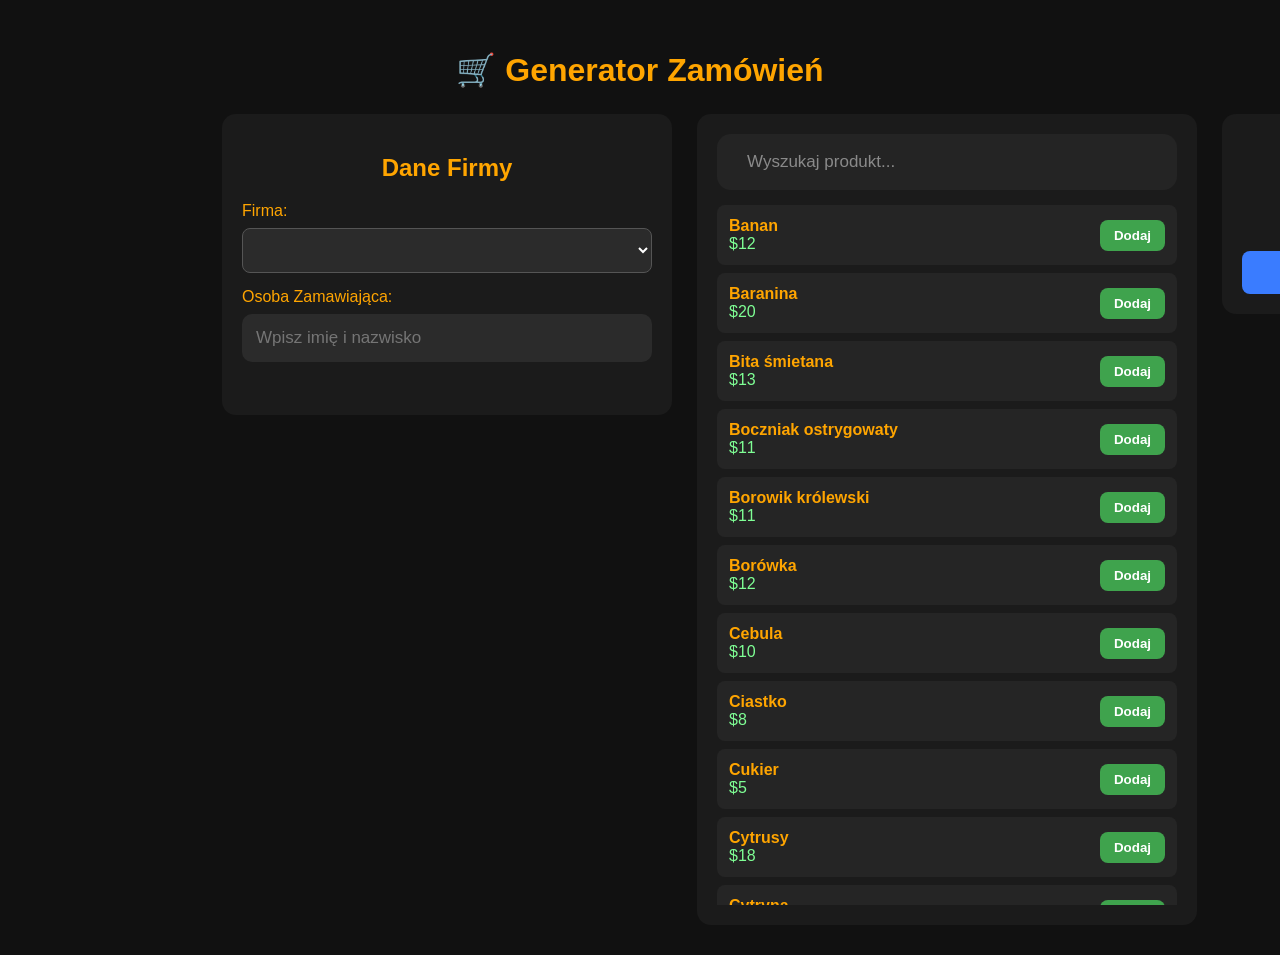
==== zamowienia.html @ 2eac8024 "Add files via upload" ====
<!DOCTYPE html>
<html lang="pl">
<head>
<meta charset="UTF-8">
<meta name="viewport" content="width=device-width, initial-scale=1.0">

<title>Generator Zamówień</title>

<style>
*{
    box-sizing:border-box;
    font-family:Segoe UI,Tahoma,sans-serif;
}

body{
    margin:0;
    background:#111;
    color:orange;
}

.container{
    width:95%;
    max-width:70%;
    margin:auto;
    padding:30px;
}

h1{
    text-align:center;
    margin-bottom:25px;
}

.wrapper{
    display:grid;
    grid-template-columns:minmax(450px, auto) minmax(500px, 1fr) minmax(450px, auto);
    gap:25px;
    align-items:start;
}

.info{
    background:#1b1b1b;
    border-radius:14px;
    padding:20px;
    position:sticky;
    top:20px;
}


.left,.right,.middle{
    background:#1b1b1b;
    border-radius:14px;
    padding:20px;
}

.right{
    position:sticky;
    top:20px;
}

input[type=text]{
    width:100%;
    padding:14px;
    background:#2b2b2b;
    border:none;
    color:white;
    border-radius:10px;
    font-size:17px;
}

#results{
    margin-top:15px;
    max-height:700px;
    overflow:auto;
}

.product{
    display:flex;
    justify-content:space-between;
    align-items:center;
    padding:12px;
    margin-bottom:8px;
    border-radius:8px;
    background:#252525;
}

.product:hover{
    background:#313131;
}

.product button{
    background:#3fa34d;
    border:none;
    color:white;
    padding:8px 14px;
    border-radius:8px;
    cursor:pointer;
    font-weight:bold;
}

.product button:hover{
    background:#4bc75b;
}

.cartItem{
    display:grid;
    grid-template-columns:1fr auto auto;
    gap:10px;
    align-items:center;
    background:#252525;
    margin-bottom:10px;
    padding:10px;
    border-radius:8px;
}

.qty{
    display:flex;
    align-items:center;
}

.qty button{
    width:30px;
    height:30px;
    border:none;
    background:#444;
    color:white;
    cursor:pointer;
    border-radius:5px;
    font-size:18px;
}

.qty input{
    width:50px;
    text-align:center;
    margin:0 5px;
    background:#111;
    color:white;
    border:1px solid #555;
    border-radius:5px;
    height:30px;
}

.remove{
    background:#d43b3b;
    border:none;
    color:white;
    padding:8px;
    border-radius:7px;
    cursor:pointer;
}

.remove:hover{
    background:#ff5555;
}

.price{
    color:#7fff95;
    font-weight:bold;
    margin-top:4px;
}

.total{
    margin-top:20px;
    font-size:25px;
    text-align:right;
    color:#7fff95;
}

.actions{
    display:flex;
    gap:10px;
    margin-top:20px;
}

.actions button{
    flex:1;
    padding:12px;
    border:none;
    border-radius:8px;
    cursor:pointer;
    font-size:16px;
    font-weight:bold;
}

.copy{
    background:#3a7cff;
    color:white;
}

.clear{
    background:#555;
    color:white;
}

.searchBox{
    display:flex;
    align-items:center;
    background:#242424;
    border-radius:14px;
    padding:0 16px;
    border:2px solid transparent;
    transition:.25s;
}

.searchBox:focus-within{
    border-color:#43b581;
    box-shadow:0 0 0 4px rgba(67,181,129,.18);
}

.searchIcon{
    font-size:20px;
    color:#9b9b9b;
    margin-right:12px;
}

.searchBox input{
    flex:1;
    border:none;
    background:transparent;
    color:white;
    padding:16px 0;
    font-size:17px;
    outline:none;
}

.searchBox input::placeholder{
    color:#8a8a8a;
}

.companySelect{
    width:100%;
    padding:12px;
    background:#2b2b2b;
    color:white;
    border:1px solid #555;
    border-radius:8px;
    font-size:16px;
    margin-bottom:15px;
}

</style>
</head>
<body>

<div class="container">

<h1>🛒 Generator Zamówień</h1>

<div class="wrapper">

<div class="left">

<h2 style="text-align:center">Dane Firmy</h2>

<label for="company" style="display:block;margin-bottom:8px;">
    Firma:
</label>

<select id="company" class="companySelect">
    <option value=""></option>
    <option>The Town</option>
    <option>Yellow Jack</option>
    <option>The Paddock</option>
    <option>Jose Café</option>
	<option>77 Club</option>
</select>

<label for="employee" style="display:block;margin-bottom:8px;">
    Osoba Zamawiająca:
</label>

<input
    type="text"
    id="employee"
    class="companySelect"
    placeholder="Wpisz imię i nazwisko">

<br><br>

</div>




<div class="middle">

<div class="searchBox">
    <span class="searchIcon"></span>
    <input id="search" type="text" placeholder="Wyszukaj produkt...">
</div>

<div id="results"></div>

</div>

<div class="right">

<h2 style="text-align:center">Zamówienie</h2>

<div id="cart"></div>

<div class="total">
Razem: $<span id="sum">0</span>
</div>

<div class="actions">
<button class="copy" onclick="copyOrder()">📋 Kopiuj</button>
<button class="clear" onclick="clearCart()">🗑 Wyczyść</button>
</div>

</div>


</div>

</div>

<script>

const products=[

["Sos Barbeque",8],["Sos Serowy",8],["Sos Chilli",8],["Sos Sojowy",8],["Sos Ketchup",8],["Sos Majonez",8],["Musztarda",8],["Sos Salsa",8],["Sos Teriyaki",8],["Sos Pomidorowy",8],["Sos Tzatziki",8],["Sos Śmietankowy",8],

["E-cola",6],["Woda gazowana",6],["Woda niegazowana",6],["Energetyk junk",6],["Orange-O-Tang",6],["Puszka sprunk",6],["Tonic",6],["Paczka ziaren kawy",15],["Kostki lodu",6],

["Dżem jabłkowy",6],["Dżem winogronowy",6],

["Zioła",11],["Przyprawy",6],["Tabasco",7],

["Ciastko",8],["Sos Owocowy",8],["Sos Czekoladowy",8],["Syrop owocowy",6],["Miód",8],["Cukier",5],

["Pieczywo",8],["Mąka",6],["Panierka",6],["Tortilla",7],["Makaron",5],

["Rak amerykański",15],["Małża",9],["Owoce morza",11],["Krewetka",10],

["Nori do sushi",5],["Ryż",5],

["Banan",12],["Borówka",12],["Cytryna",12],["Dziki agrest",12],["Jabłko",12],["Jagoda amerykańska",12],["Jeżyna",12],["Kiść winogron",12],["Limonka",12],["Malina",12],["Pomarańcze",12],["Poziomka",12],["Cytrusy",18],["Owoce",18],

["Baranina",20],["Mięso z indyka",20],["Wołowina",26],["Kiełbasa",20],["Wieprzowina",26],["Mięso z kaczki",20],["Mięso z kurczaka",20],["Żeberka",26],["Karp",38],["Makrela pacyficzna",18],["Pstrąg potokowy",18],["Sardynka pacyficzna",18],["Śledź pacyficzny",18],["Łosoś królewski",32],["Sum pospolity",32],

["Cebula",10],["Papryka",10],["Ziemniaki",11],["Bita śmietana",13],["Jogurt",13],["Mleko",11],["Masło",12],["Śmietana",10],["Boczniak ostrygowaty",11],["Borowik królewski",11],["Kurka złocista",11],["Maślak",11],["Opieńka miodowa",11],["Rydz amerykański",11],["Smardz leśny",11],["Jajko",10],["Warzywa",15],["Mięta",10],

["Paczka liści herbaty",15],

["Olej",7],["Orzeszki ziemne",7],["Zupa",8]

];

const cart={};

const results=document.getElementById("results");
const cartDiv=document.getElementById("cart");

function renderProducts(filter=""){

results.innerHTML="";

products
.filter(p=>p[0].toLowerCase().includes(filter.toLowerCase()))
.sort((a,b)=>a[0].localeCompare(b[0]))
.forEach(p=>{

results.innerHTML+=`
<div class="product">
<div>
<b>${p[0]}</b><br>
<span style="color:#7fff95">$${p[1]}</span>
</div>
<button onclick="addProduct('${p[0]}',${p[1]})">Dodaj</button>
</div>
`;

});

}

function addProduct(name,price){

if(cart[name]){

cart[name].qty++;

}else{

cart[name]={price,qty:1};

}

renderCart();

}

function renderCart(){

cartDiv.innerHTML="";

let total=0;

for(let name in cart){

let item=cart[name];

let value=item.price*item.qty;

total+=value;

cartDiv.innerHTML+=`

<div class="cartItem">

<div>
<b>${name}</b>
<div class="price">$${value}</div>
</div>

<div class="qty">
<button onclick="changeQty('${name}',-1)">-</button>
<input value="${item.qty}" onchange="setQty('${name}',this.value)">
<button onclick="changeQty('${name}',1)">+</button>
</div>

<button class="remove" onclick="removeItem('${name}')">🗑</button>

</div>

`;

}

document.getElementById("sum").innerText=total;

}

function changeQty(name,d){

cart[name].qty+=d;

if(cart[name].qty<=0)
delete cart[name];

renderCart();

}

function setQty(name,val){

val=parseInt(val);

if(isNaN(val)||val<=0){

delete cart[name];

}else{

cart[name].qty=val;

}

renderCart();

}

function removeItem(name){

delete cart[name];

renderCart();

}

function clearCart(){

for(let k in cart)
delete cart[k];

renderCart();

}

function copyOrder(){

    const company = document.getElementById("company").value;
    const employee = document.getElementById("employee").value.trim();

    if(company === ""){
        alert("Wybierz firm?!");
        return;
    }

    if(employee === ""){
        alert("Podaj osob? generuj?c? zam��wienie!");
        return;
    }


    let txt = "```\n";

	txt += `Firma: ${company}\n`;
	txt += `Osoba: ${employee}\n`;
	txt += `Typ produktu\n`;

	for(let name in cart){
		txt += `${name} ${cart[name].qty}\n`;
	}

	txt += "```";


    navigator.clipboard.writeText(txt);

    alert("Skopiowano list? produkt��w!");
}

document.getElementById("search").addEventListener("input",e=>renderProducts(e.target.value));

renderProducts();

</script>

</body>
</html>
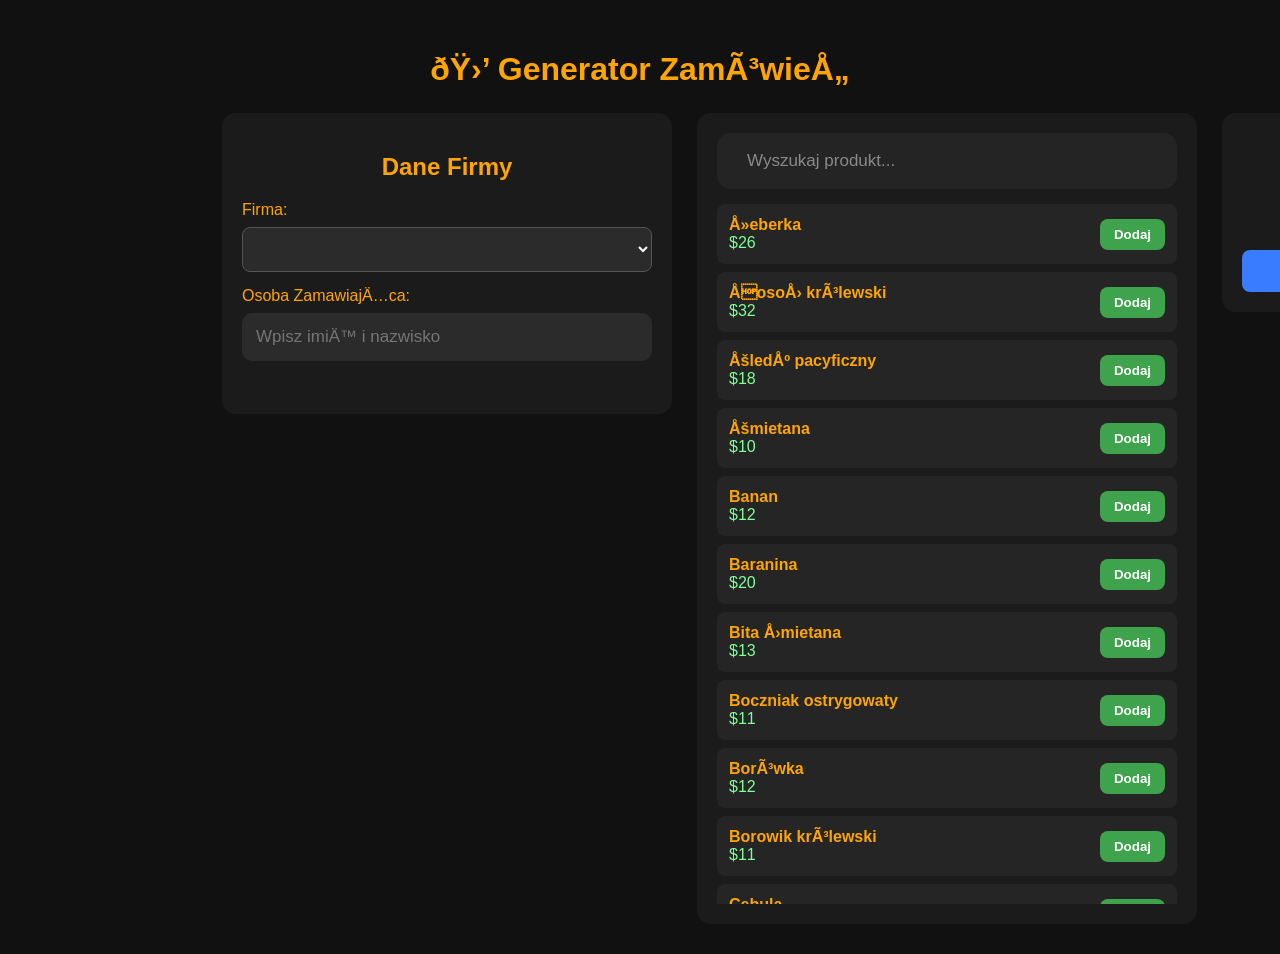
==== commit 924b46e9: "Fix HTML encoding issues in zamowienia.html" ====
--- a/zamowienia.html
+++ b/zamowienia.html
@@ -4,7 +4,7 @@
 <meta charset="UTF-8">
 <meta name="viewport" content="width=device-width, initial-scale=1.0">
 
-<title>Generator Zamówień</title>
+<title>Generator ZamÃ³wieÅ„</title>
 
 <style>
 *{
@@ -243,7 +243,7 @@
 
 <div class="container">
 
-<h1>🛒 Generator Zamówień</h1>
+<h1>ðŸ›’ Generator ZamÃ³wieÅ„</h1>
 
 <div class="wrapper">
 
@@ -260,19 +260,21 @@
     <option>The Town</option>
     <option>Yellow Jack</option>
     <option>The Paddock</option>
-    <option>Jose Café</option>
+    <option>Jose CafÃ©</option>
 	<option>77 Club</option>
+	<option>Bahama Mamas</option>
+	<option>Kebab King</option>
 </select>
 
 <label for="employee" style="display:block;margin-bottom:8px;">
-    Osoba Zamawiająca:
+    Osoba ZamawiajÄ…ca:
 </label>
 
 <input
     type="text"
     id="employee"
     class="companySelect"
-    placeholder="Wpisz imię i nazwisko">
+    placeholder="Wpisz imiÄ™ i nazwisko">
 
 <br><br>
 
@@ -294,7 +296,7 @@
 
 <div class="right">
 
-<h2 style="text-align:center">Zamówienie</h2>
+<h2 style="text-align:center">ZamÃ³wienie</h2>
 
 <div id="cart"></div>
 
@@ -303,8 +305,8 @@
 </div>
 
 <div class="actions">
-<button class="copy" onclick="copyOrder()">📋 Kopiuj</button>
-<button class="clear" onclick="clearCart()">🗑 Wyczyść</button>
+<button class="copy" onclick="copyOrder()">ðŸ“‹ Kopiuj</button>
+<button class="clear" onclick="clearCart()">ðŸ—‘ WyczyÅ›Ä‡</button>
 </div>
 
 </div>
@@ -318,29 +320,29 @@
 
 const products=[
 
-["Sos Barbeque",8],["Sos Serowy",8],["Sos Chilli",8],["Sos Sojowy",8],["Sos Ketchup",8],["Sos Majonez",8],["Musztarda",8],["Sos Salsa",8],["Sos Teriyaki",8],["Sos Pomidorowy",8],["Sos Tzatziki",8],["Sos Śmietankowy",8],
+["Sos Barbeque",8],["Sos Serowy",8],["Sos Chilli",8],["Sos Sojowy",8],["Sos Ketchup",8],["Sos Majonez",8],["Musztarda",8],["Sos Salsa",8],["Sos Teriyaki",8],["Sos Pomidorowy",8],["Sos Tzatziki",8],["Sos Åšmietankowy",8],
 
 ["E-cola",6],["Woda gazowana",6],["Woda niegazowana",6],["Energetyk junk",6],["Orange-O-Tang",6],["Puszka sprunk",6],["Tonic",6],["Paczka ziaren kawy",15],["Kostki lodu",6],
 
-["Dżem jabłkowy",6],["Dżem winogronowy",6],
-
-["Zioła",11],["Przyprawy",6],["Tabasco",7],
-
-["Ciastko",8],["Sos Owocowy",8],["Sos Czekoladowy",8],["Syrop owocowy",6],["Miód",8],["Cukier",5],
-
-["Pieczywo",8],["Mąka",6],["Panierka",6],["Tortilla",7],["Makaron",5],
-
-["Rak amerykański",15],["Małża",9],["Owoce morza",11],["Krewetka",10],
-
-["Nori do sushi",5],["Ryż",5],
-
-["Banan",12],["Borówka",12],["Cytryna",12],["Dziki agrest",12],["Jabłko",12],["Jagoda amerykańska",12],["Jeżyna",12],["Kiść winogron",12],["Limonka",12],["Malina",12],["Pomarańcze",12],["Poziomka",12],["Cytrusy",18],["Owoce",18],
-
-["Baranina",20],["Mięso z indyka",20],["Wołowina",26],["Kiełbasa",20],["Wieprzowina",26],["Mięso z kaczki",20],["Mięso z kurczaka",20],["Żeberka",26],["Karp",38],["Makrela pacyficzna",18],["Pstrąg potokowy",18],["Sardynka pacyficzna",18],["Śledź pacyficzny",18],["Łosoś królewski",32],["Sum pospolity",32],
-
-["Cebula",10],["Papryka",10],["Ziemniaki",11],["Bita śmietana",13],["Jogurt",13],["Mleko",11],["Masło",12],["Śmietana",10],["Boczniak ostrygowaty",11],["Borowik królewski",11],["Kurka złocista",11],["Maślak",11],["Opieńka miodowa",11],["Rydz amerykański",11],["Smardz leśny",11],["Jajko",10],["Warzywa",15],["Mięta",10],
-
-["Paczka liści herbaty",15],
+["DÅ¼em jabÅ‚kowy",6],["DÅ¼em winogronowy",6],
+
+["ZioÅ‚a",11],["Przyprawy",6],["Tabasco",7],
+
+["Ciastko",8],["Sos Owocowy",8],["Sos Czekoladowy",8],["Syrop owocowy",6],["MiÃ³d",8],["Cukier",5],
+
+["Pieczywo",8],["MÄ…ka",6],["Panierka",6],["Tortilla",7],["Makaron",5],
+
+["Rak amerykaÅ„ski",15],["MaÅ‚Å¼a",9],["Owoce morza",11],["Krewetka",10],
+
+["Nori do sushi",5],["RyÅ¼",5],
+
+["Banan",12],["BorÃ³wka",12],["Cytryna",12],["Dziki agrest",12],["JabÅ‚ko",12],["Jagoda amerykaÅ„ska",12],["JeÅ¼yna",12],["KiÅ›Ä‡ winogron",12],["Limonka",12],["Malina",12],["PomaraÅ„cze",12],["Poziomka",12],["Cytrusy",18],["Owoce",18],
+
+["Baranina",20],["MiÄ™so z indyka",20],["WoÅ‚owina",26],["KieÅ‚basa",20],["Wieprzowina",26],["MiÄ™so z kaczki",20],["MiÄ™so z kurczaka",20],["Å»eberka",26],["Karp",38],["Makrela pacyficzna",18],["PstrÄ…g potokowy",18],["Sardynka pacyficzna",18],["ÅšledÅº pacyficzny",18],["ÅosoÅ› krÃ³lewski",32],["Sum pospolity",32],
+
+["Cebula",10],["Papryka",10],["Ziemniaki",11],["Bita Å›mietana",13],["Jogurt",13],["Mleko",11],["MasÅ‚o",12],["Åšmietana",10],["Boczniak ostrygowaty",11],["Borowik krÃ³lewski",11],["Kurka zÅ‚ocista",11],["MaÅ›lak",11],["OpieÅ„ka miodowa",11],["Rydz amerykaÅ„ski",11],["Smardz leÅ›ny",11],["Jajko",10],["Warzywa",15],["MiÄ™ta",10],
+
+["Paczka liÅ›ci herbaty",15],
 
 ["Olej",7],["Orzeszki ziemne",7],["Zupa",8]
 
@@ -419,7 +421,7 @@
 <button onclick="changeQty('${name}',1)">+</button>
 </div>
 
-<button class="remove" onclick="removeItem('${name}')">🗑</button>
+<button class="remove" onclick="removeItem('${name}')">ðŸ—‘</button>
 
 </div>
 
@@ -488,7 +490,7 @@
     }
 
     if(employee === ""){
-        alert("Podaj osob? generuj?c? zam��wienie!");
+        alert("Podaj osob? generuj?c? zam¨®wienie!");
         return;
     }
 
@@ -508,7 +510,7 @@
 
     navigator.clipboard.writeText(txt);
 
-    alert("Skopiowano list? produkt��w!");
+    alert("Skopiowano list? produkt¨®w!");
 }
 
 document.getElementById("search").addEventListener("input",e=>renderProducts(e.target.value));
@@ -518,4 +520,4 @@
 </script>
 
 </body>
-</html>+</html>
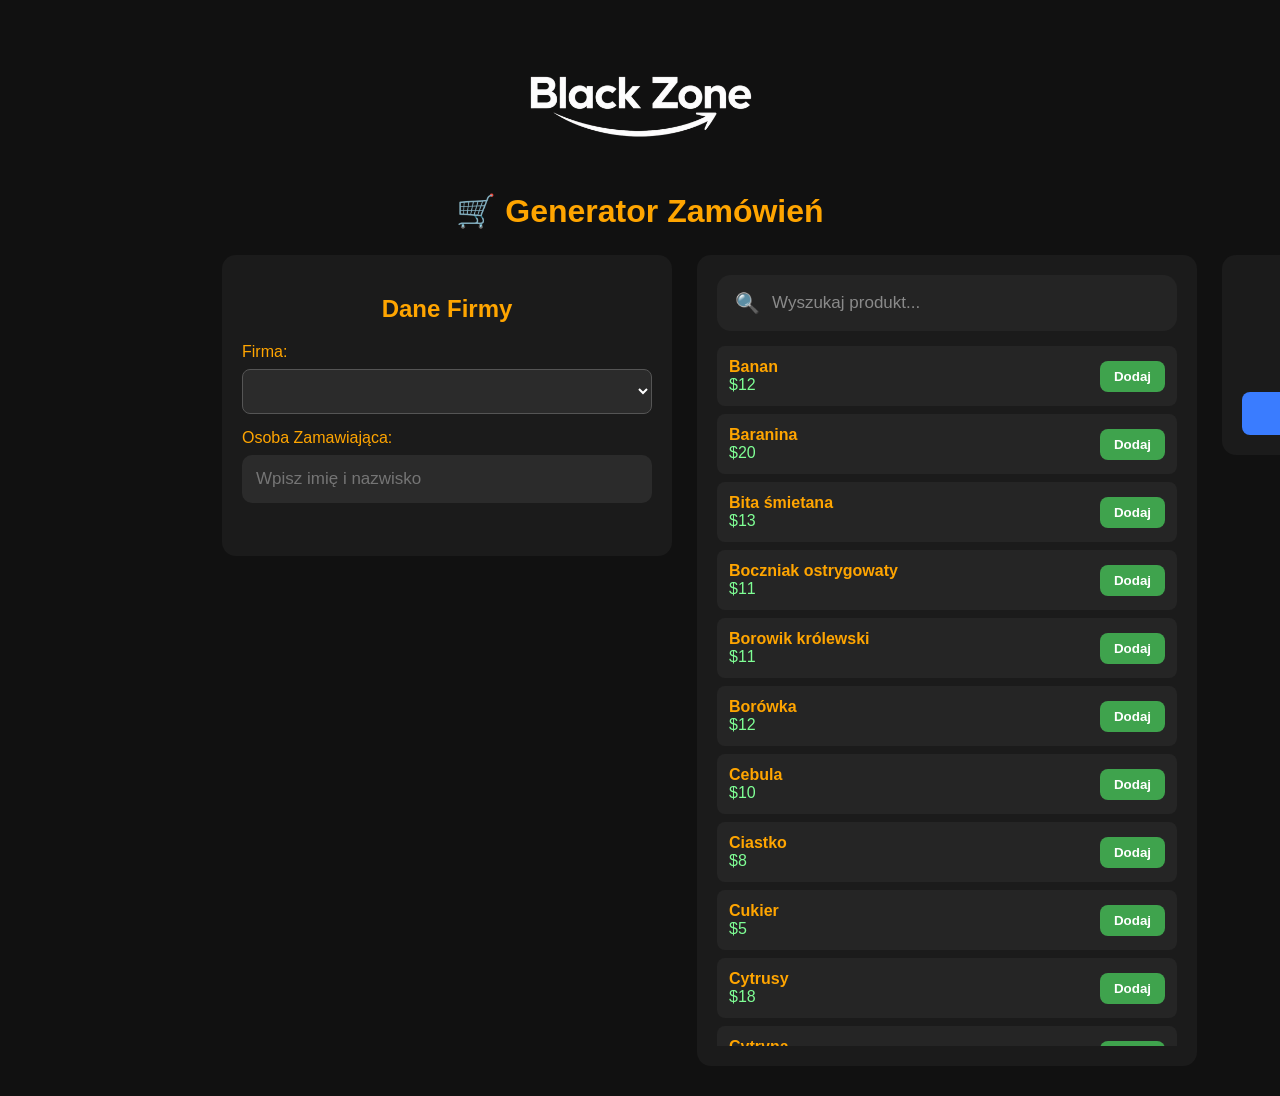
==== commit 8cd6bfac: "Kopia index.html" ====
--- a/zamowienia.html
+++ b/zamowienia.html
@@ -4,7 +4,7 @@
 <meta charset="UTF-8">
 <meta name="viewport" content="width=device-width, initial-scale=1.0">
 
-<title>Generator ZamÃ³wieÅ„</title>
+<title>Generator Zamówień</title>
 
 <style>
 *{
@@ -18,6 +18,13 @@
     color:orange;
 }
 
+.logo{
+    display:block;
+    margin:0 auto 20px auto;
+    max-width:250px;
+    height:auto;
+}
+	
 .container{
     width:95%;
     max-width:70%;
@@ -44,7 +51,6 @@
     position:sticky;
     top:20px;
 }
-
 
 .left,.right,.middle{
     background:#1b1b1b;
@@ -243,7 +249,9 @@
 
 <div class="container">
 
-<h1>ðŸ›’ Generator ZamÃ³wieÅ„</h1>
+<img src="logo_firmy.png" class="logo" alt="Logo firmy">
+
+<h1>🛒 Generator Zamówień</h1>
 
 <div class="wrapper">
 
@@ -257,36 +265,67 @@
 
 <select id="company" class="companySelect">
     <option value=""></option>
-    <option>The Town</option>
-    <option>Yellow Jack</option>
-    <option>The Paddock</option>
-    <option>Jose CafÃ©</option>
-	<option>77 Club</option>
-	<option>Bahama Mamas</option>
-	<option>Kebab King</option>
+    <option value="The Town">The Town</option>
+    <option value="Yellow Jack">Yellow Jack</option>
+    <option value="The Paddock">The Paddock</option>
+    <option value="Jose Café">Jose Café</option>
+    <option value="77 Club">77 Club</option>
+	<option value="Bahama Mamas">Bahama Mamas</option>
+	<option value="Kebab King">Kebab King</option>
 </select>
 
+
+	
 <label for="employee" style="display:block;margin-bottom:8px;">
-    Osoba ZamawiajÄ…ca:
+    Osoba Zamawiająca:
 </label>
 
 <input
     type="text"
     id="employee"
     class="companySelect"
-    placeholder="Wpisz imiÄ™ i nazwisko">
+    placeholder="Wpisz imię i nazwisko">
 
 <br><br>
 
-</div>
-
-
-
+<script>
+	const company = document.getElementById("company");
+	const employee = document.getElementById("employee");
+	
+	// Wczytaj zapisaną firmę
+	const savedCompany = localStorage.getItem("company");
+	if (savedCompany) {
+	    company.value = savedCompany;
+	}
+	
+	// Wczytaj zapisaną osobę
+	const savedEmployee = localStorage.getItem("employee");
+	if (savedEmployee) {
+	    employee.value = savedEmployee;
+	}
+	
+	// Zapisuj po zmianie firmy
+	company.addEventListener("change", () => {
+	    localStorage.setItem("company", company.value);
+	});
+	
+	// Zapisuj podczas wpisywania osoby
+	employee.addEventListener("input", () => {
+	    localStorage.setItem("employee", employee.value);
+	});
+
+	// Zapisuj po zmianie
+	company.addEventListener("change", () => {
+	    localStorage.setItem("company", company.value);
+	});
+</script>
+
+</div>
 
 <div class="middle">
 
 <div class="searchBox">
-    <span class="searchIcon"></span>
+    <span class="searchIcon">🔍</span>
     <input id="search" type="text" placeholder="Wyszukaj produkt...">
 </div>
 
@@ -296,7 +335,7 @@
 
 <div class="right">
 
-<h2 style="text-align:center">ZamÃ³wienie</h2>
+<h2 style="text-align:center">Zamówienie</h2>
 
 <div id="cart"></div>
 
@@ -305,12 +344,11 @@
 </div>
 
 <div class="actions">
-<button class="copy" onclick="copyOrder()">ðŸ“‹ Kopiuj</button>
-<button class="clear" onclick="clearCart()">ðŸ—‘ WyczyÅ›Ä‡</button>
-</div>
-
-</div>
-
+<button class="copy" onclick="copyOrder()">📋 Kopiuj</button>
+<button class="clear" onclick="clearCart()">🗑️ Wyczyść</button>
+</div>
+
+</div>
 
 </div>
 
@@ -318,33 +356,115 @@
 
 <script>
 
-const products=[
-
-["Sos Barbeque",8],["Sos Serowy",8],["Sos Chilli",8],["Sos Sojowy",8],["Sos Ketchup",8],["Sos Majonez",8],["Musztarda",8],["Sos Salsa",8],["Sos Teriyaki",8],["Sos Pomidorowy",8],["Sos Tzatziki",8],["Sos Åšmietankowy",8],
-
-["E-cola",6],["Woda gazowana",6],["Woda niegazowana",6],["Energetyk junk",6],["Orange-O-Tang",6],["Puszka sprunk",6],["Tonic",6],["Paczka ziaren kawy",15],["Kostki lodu",6],
-
-["DÅ¼em jabÅ‚kowy",6],["DÅ¼em winogronowy",6],
-
-["ZioÅ‚a",11],["Przyprawy",6],["Tabasco",7],
-
-["Ciastko",8],["Sos Owocowy",8],["Sos Czekoladowy",8],["Syrop owocowy",6],["MiÃ³d",8],["Cukier",5],
-
-["Pieczywo",8],["MÄ…ka",6],["Panierka",6],["Tortilla",7],["Makaron",5],
-
-["Rak amerykaÅ„ski",15],["MaÅ‚Å¼a",9],["Owoce morza",11],["Krewetka",10],
-
-["Nori do sushi",5],["RyÅ¼",5],
-
-["Banan",12],["BorÃ³wka",12],["Cytryna",12],["Dziki agrest",12],["JabÅ‚ko",12],["Jagoda amerykaÅ„ska",12],["JeÅ¼yna",12],["KiÅ›Ä‡ winogron",12],["Limonka",12],["Malina",12],["PomaraÅ„cze",12],["Poziomka",12],["Cytrusy",18],["Owoce",18],
-
-["Baranina",20],["MiÄ™so z indyka",20],["WoÅ‚owina",26],["KieÅ‚basa",20],["Wieprzowina",26],["MiÄ™so z kaczki",20],["MiÄ™so z kurczaka",20],["Å»eberka",26],["Karp",38],["Makrela pacyficzna",18],["PstrÄ…g potokowy",18],["Sardynka pacyficzna",18],["ÅšledÅº pacyficzny",18],["ÅosoÅ› krÃ³lewski",32],["Sum pospolity",32],
-
-["Cebula",10],["Papryka",10],["Ziemniaki",11],["Bita Å›mietana",13],["Jogurt",13],["Mleko",11],["MasÅ‚o",12],["Åšmietana",10],["Boczniak ostrygowaty",11],["Borowik krÃ³lewski",11],["Kurka zÅ‚ocista",11],["MaÅ›lak",11],["OpieÅ„ka miodowa",11],["Rydz amerykaÅ„ski",11],["Smardz leÅ›ny",11],["Jajko",10],["Warzywa",15],["MiÄ™ta",10],
-
-["Paczka liÅ›ci herbaty",15],
-
-["Olej",7],["Orzeszki ziemne",7],["Zupa",8]
+const products = [
+
+["Ryż",5],
+["Przyprawy",6],
+["Kiełbasa",20],
+["Sos barbeque",8],
+["Kostki lodu",6],
+["Cytryna",12],
+["Mięta",10],
+["Energetyk junk",6],
+["Cukier",5],
+["Mąka",6],
+["Dżem jabłkowy",6],
+["Woda niegazowana",6],
+["Panierka",6],
+["Paczka ziaren kawy",15],
+["Olej",7],
+["Orzeszki ziemne",7],
+["Zupa",8],
+["Sos serowy",8],
+["Sos chili",8],
+["Sos czekoladowy",8],
+["Sos śmietankowy",8],
+["Sos sojowy",8],
+["Sos owocowy",8],
+["Sos czosnkowy",8],
+["Ketchup",8],
+["Majonez",8],
+["Musztarda",8],
+["Sos salsa",8],
+["Sos teriyaki",8],
+["Sos pomidorowy",8],
+["Sos tzatziki",8],
+
+["E-cola",6],
+["Woda gazowana",6],
+["Syrop owocowy",6],
+["Orange-O-Tang",6],
+["Puszka sprunk",6],
+["Tonic",6],
+
+["Zioła",11],
+["Tabasco",7],
+
+["Pieczywo",8],
+["Ciastko",8],
+["Miód",8],
+["Nori do sushi",5],
+["Makaron",5],
+["Tortilla",7],
+
+["Rak amerykański",15],
+["Małża",9],
+["Owoce morza",11],
+["Krewetka",10],
+
+["Dżem winogronowy",6],
+
+["Banan",12],
+["Borówka",12],
+["Dziki agrest",12],
+["Jabłko",12],
+["Jagoda amerykańska",12],
+["Jeżyna",12],
+["Kiść winogron",12],
+["Limonka",12],
+["Malina",12],
+["Pomarańcze",12],
+["Poziomka",12],
+["Cytrusy",18],
+["Owoce",18],
+
+["Baranina",20],
+["Mięso z indyka",20],
+["Wołowina",26],
+["Wieprzowina",26],
+["Mięso z kaczki",20],
+["Mięso z kurczaka",20],
+["Żeberka",26],
+
+["Karp",38],
+["Makrela pacyficzna",18],
+["Pstrąg potokowy",18],
+["Sardynka pacyficzna",18],
+["Śledź pacyficzny",18],
+["Łosoś królewski",32],
+["Sum pospolity",32],
+
+["Cebula",10],
+["Papryka",10],
+["Ziemniaki",11],
+["Bita śmietana",13],
+["Jogurt",13],
+["Mleko",11],
+["Masło",12],
+["Śmietana",10],
+
+["Boczniak ostrygowaty",11],
+["Borowik królewski",11],
+["Kurka złocista",11],
+["Maślak",11],
+["Opieńka miodowa",11],
+["Rydz amerykański",11],
+["Smardz leśny",11],
+
+["Jajko",10],
+["Warzywa",15],
+
+["Paczka liści herbaty",15]
 
 ];
 
@@ -421,7 +541,7 @@
 <button onclick="changeQty('${name}',1)">+</button>
 </div>
 
-<button class="remove" onclick="removeItem('${name}')">ðŸ—‘</button>
+<button class="remove" onclick="removeItem('${name}')">🗑️</button>
 
 </div>
 
@@ -481,36 +601,39 @@
 
 function copyOrder(){
 
-    const company = document.getElementById("company").value;
+    const company = document.getElementById("company").value.trim();
     const employee = document.getElementById("employee").value.trim();
 
     if(company === ""){
-        alert("Wybierz firm?!");
+        alert("Wybierz firmę!");
         return;
     }
 
     if(employee === ""){
-        alert("Podaj osob? generuj?c? zam¨®wienie!");
+        alert("Podaj osobę zamawiającą!");
         return;
     }
 
+    if(Object.keys(cart).length === 0){
+        alert("Dodaj przynajmniej jeden produkt do zamówienia!");
+        return;
+    }
 
     let txt = "```\n";
 
-	txt += `Firma: ${company}\n`;
-	txt += `Osoba: ${employee}\n`;
-	txt += `Typ produktu\n`;
-
-	for(let name in cart){
-		txt += `${name} ${cart[name].qty}\n`;
-	}
-
-	txt += "```";
-
+    txt += `Firma: ${company}\n`;
+    txt += `Osoba: ${employee}\n`;
+    txt += `Typ produktu\n`;
+
+    for(let name in cart){
+        txt += `${name} ${cart[name].qty}\n`;
+    }
+
+    txt += "```";
 
     navigator.clipboard.writeText(txt);
 
-    alert("Skopiowano list? produkt¨®w!");
+    alert("Skopiowano listę produktów!");
 }
 
 document.getElementById("search").addEventListener("input",e=>renderProducts(e.target.value));
